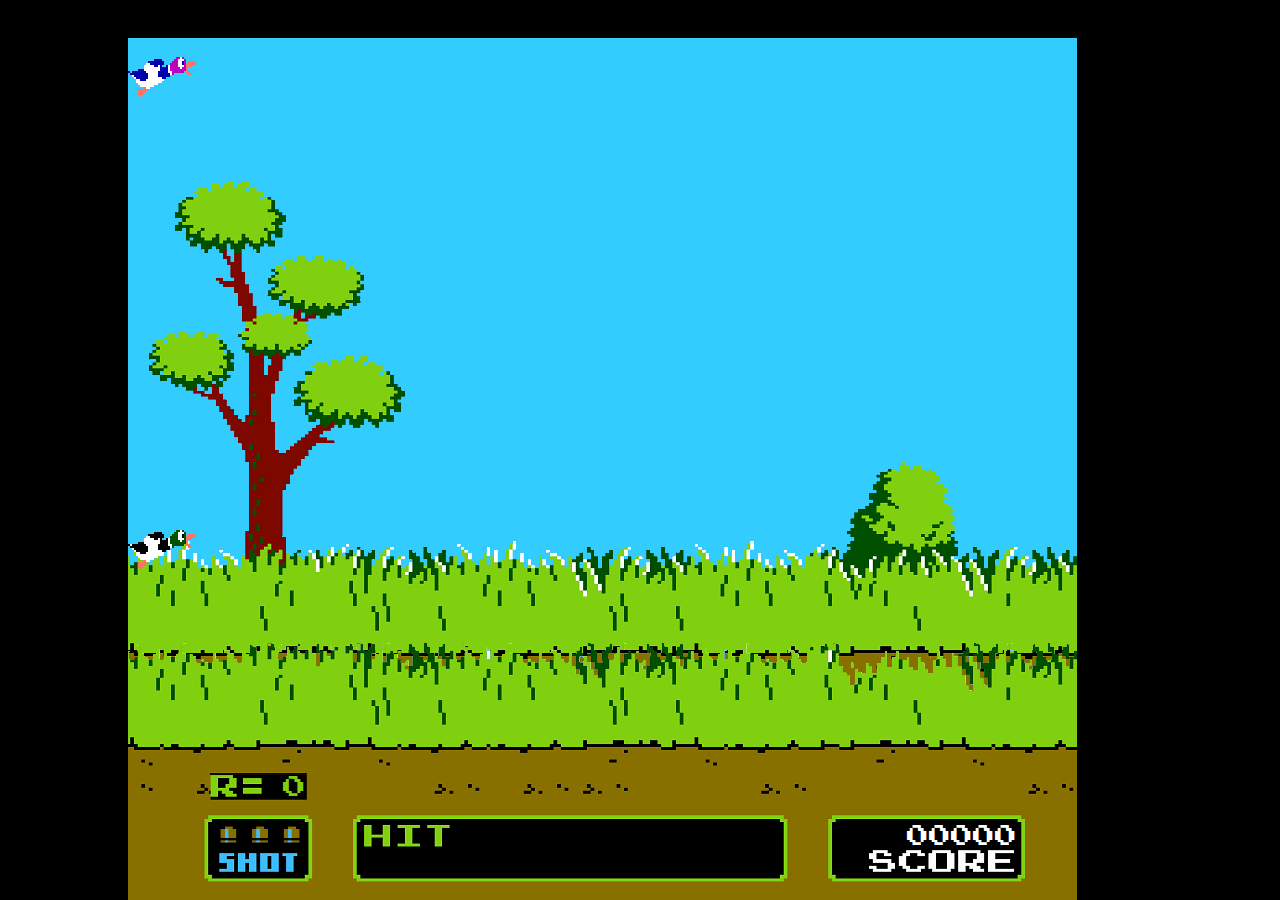
==== index.html @ d30f14fe "First commit" ====
<!DOCTYPE html>
<html lang="en">

<head>
    <meta charset="UTF-8">
    <meta name="viewport" content="width=device-width, initial-scale=1.0">
    <link rel="stylesheet" href="Styles/style.css">
    <link href='https://fonts.googleapis.com/css?family=Press Start 2P' rel='stylesheet'>
    <link rel="icon" type="image/x-icon" href="Medias/247743.svg">
    <title>DUCK HUNT</title>
</head>

<body>
    <main class="BackgroundColor">

        <img src="Medias/duck-right2.gif" id="blueDuck">
        <div>
            <div class="BackgroundIMG"><img src="Medias/back.png" alt="Background image" onclick="changeImage2()"></div>

            <div class="MidScreens"><img src="Medias/bottom.png" alt="bottom image">

                <div class="Score">00000</div>
                <div class="rounds">0</div>
                <div class="shots3"> <img src="Medias/shots3.png" id="Shots3" alt="shots">

                </div>


                <div class="Hits"></div>
                <div class="Dog">

                </div>
                <div class="duck" onclick="changerImage()">
                    <img src="Medias/duck-right1.gif" id="Duck" alt="GreenDuck">

                </div>

            </div>

        </div>

    </main>
    <script src="Script/script.js"></script>
</body>

</html>
---- Styles/style.css ----
body {
    background-color: black;
    cursor: url('../Medias/Cursor.png'), auto;
    font-size: 10px;
    font-family: 'Press Start 2P';
    font-size: 22px;
    color: white;
    margin: 0;
}

.BackgroundColor {
    background-color: #33CCFF;
    height: 656px;
    width: 949px;
    margin-left: 10%;
    margin-top: 3%;
    margin-right: 10%;
}

.BackgroundIMG {
    z-index: 2;
}

.MidScreens {
    width: 950px;
    height: 257px;
    position: absolute;
    bottom: 0px;
    margin-top: -4px;
    z-index: 6;

}

.Dog {
    top: 430px;
    left: 423px;
    z-index: 4;
    display: inline;
    visibility: visible;
}

.Hits {

    position: absolute;
    top: 625px;
    left: 92px;
    width: 80px;
    z-index: 8;
    background-color: #ffffff;
}


.Score {
    position: absolute;
    bottom: 52px;
    right: 61px;
    color: #ffffff;
    font-size: 22px;
    font-family: 'Press Start 2P', cursive;
    text-align: right;
    z-index: 9;
}

#Shots3 {
    position: absolute;
    left: 92px;
    width: 80px;
    z-index: 10;
    bottom: 57px;
    visibility: visible;
}

.Shots2 {
    position: absolute;
    left: 92px;
    width: 80px;
    z-index: 10;
    bottom: 57px;
    visibility: hidden;
}

.Shots1 {
    position: absolute;
    left: 92px;
    width: 80px;
    z-index: 10;
    bottom: 57px;
    visibility: hidden;
}

.Shots0 {
    position: absolute;
    left: 92px;
    width: 80px;
    z-index: 10;
    bottom: 119px;
    visibility: hidden;
}

.rounds {
    position: absolute;
    bottom: 101px;
    left: 130px;
    width: 48px;
    color: #80D010;
    font-size: 23px;
    font-family: 'Press Start 2P', cursive;
    text-align: right;
    z-index: 9;
}

.Greenduck {

    z-index: 2;
    animation-name: duck;
    animation-duration: s;

}



@keyframes duck {

    10% {
        left: 10%;
        bottom: 80%;
    }

    15% {
        right: 20%;
        bottom: 85%;
    }

    30% {
        left: 30%;
        bottom: 150%;
    }

    50% {
        left: 40%;
        bottom: 70%;
    }

    70% {
        left: 60%;
        bottom: 30%;
    }

    100% {
        left: 100%;
        bottom: 100%;
    }


}

#Duck {
    position: absolute;
    animation-name: duck;
    animation-duration: 10s;
    bottom: 321px;
}
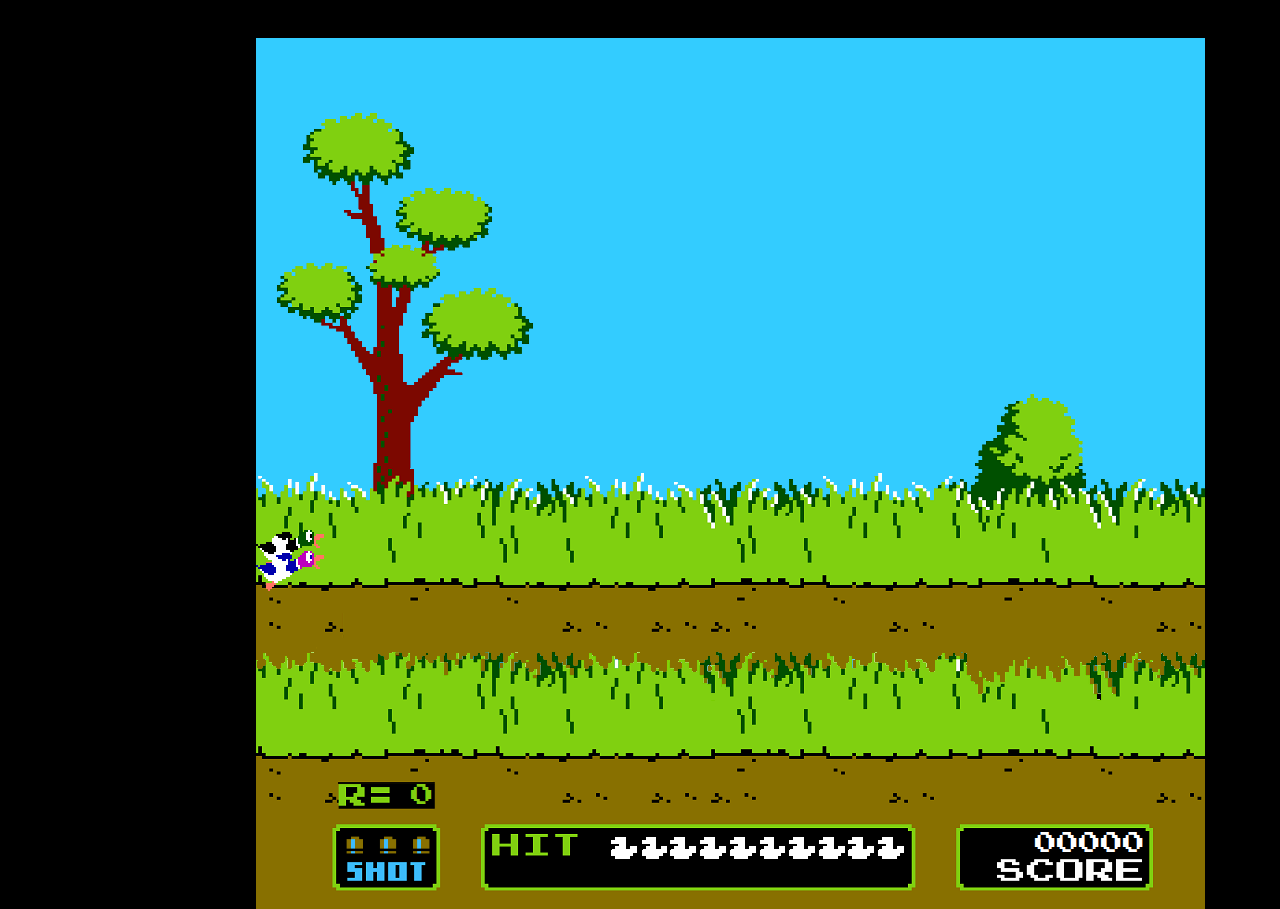
==== commit fe319623: "LastComit" ====
--- a/index.html
+++ b/index.html
@@ -13,8 +13,8 @@
 <body>
     <main class="BackgroundColor">
 
-        <img src="Medias/duck-right2.gif" id="blueDuck">
-        <div>
+
+        <div id="Game">
             <div class="BackgroundIMG"><img src="Medias/back.png" alt="Background image" onclick="changeImage2()"></div>
 
             <div class="MidScreens"><img src="Medias/bottom.png" alt="bottom image">
@@ -26,9 +26,14 @@
                 </div>
 
 
-                <div class="Hits"></div>
+                <div class="Hits">
+
+                </div>
                 <div class="Dog">
 
+                </div>
+                <div class="duck2">
+                    <img src="Medias/duck-right2.gif" id="BlueDuck">
                 </div>
                 <div class="duck" onclick="changerImage()">
                     <img src="Medias/duck-right1.gif" id="Duck" alt="GreenDuck">
@@ -40,7 +45,7 @@
         </div>
 
     </main>
-    <script src="Script/script.js"></script>
+    <script src="Script/script.js" type="module"></script>
 </body>
 
 </html>--- a/Styles/style.css
+++ b/Styles/style.css
@@ -1,29 +1,33 @@
 body {
     background-color: black;
-    cursor: url('../Medias/Cursor.png'), auto;
+    cursor: crosshair;
     font-size: 10px;
     font-family: 'Press Start 2P';
     font-size: 22px;
     color: white;
     margin: 0;
+    overflow-y: hidden;
+
 }
 
 .BackgroundColor {
     background-color: #33CCFF;
     height: 656px;
     width: 949px;
-    margin-left: 10%;
+    margin-left: 20%;
     margin-top: 3%;
     margin-right: 10%;
+    overflow: hidden;
 }
 
 .BackgroundIMG {
     z-index: 2;
+    overflow: hidden;
 }
 
 .MidScreens {
     width: 950px;
-    height: 257px;
+    height: 248px;
     position: absolute;
     bottom: 0px;
     margin-top: -4px;
@@ -40,19 +44,21 @@
 }
 
 .Hits {
-
+    border: #ffffff;
     position: absolute;
-    top: 625px;
-    left: 92px;
-    width: 80px;
-    z-index: 8;
+    bottom: 40px;
+    left: 354px;
+    width: 294px;
+    height: 25px;
+    z-index: -1;
     background-color: #ffffff;
 }
 
 
+
 .Score {
     position: absolute;
-    bottom: 52px;
+    bottom: 45px;
     right: 61px;
     color: #ffffff;
     font-size: 22px;
@@ -63,12 +69,13 @@
 
 #Shots3 {
     position: absolute;
-    left: 92px;
-    width: 80px;
+    left: 90px;
+    width: 84px;
     z-index: 10;
-    bottom: 57px;
+    bottom: 46px;
     visibility: visible;
 }
+
 
 .Shots2 {
     position: absolute;
@@ -99,7 +106,7 @@
 
 .rounds {
     position: absolute;
-    bottom: 101px;
+    bottom: 93px;
     left: 130px;
     width: 48px;
     color: #80D010;
@@ -113,7 +120,7 @@
 
     z-index: 2;
     animation-name: duck;
-    animation-duration: s;
+    animation: 3s linear 1s infinite alternate slidein;
 
 }
 
@@ -146,7 +153,7 @@
         bottom: 30%;
     }
 
-    100% {
+    75% {
         left: 100%;
         bottom: 100%;
     }
@@ -156,7 +163,35 @@
 
 #Duck {
     position: absolute;
-    animation-name: duck;
-    animation-duration: 10s;
+    animation: duck 10s ease-in-out infinite;
     bottom: 321px;
+    z-index: -1;
+}
+
+#BlueDuck {
+    position: absolute;
+    animation: duckAnimation 2s ease-in-out infinite;
+    bottom: 300px;
+    z-index: 999999;
+}
+
+
+@keyframes duckAnimation {
+
+    0%,
+    100% {
+        transform: translateY(0) rotate(0deg);
+    }
+
+    25% {
+        transform: translateY(-50px) rotate(-15deg);
+    }
+
+    50% {
+        transform: translateY(0) rotate(0deg);
+    }
+
+    75% {
+        transform: translateY(-50px) rotate(15deg);
+    }
 }